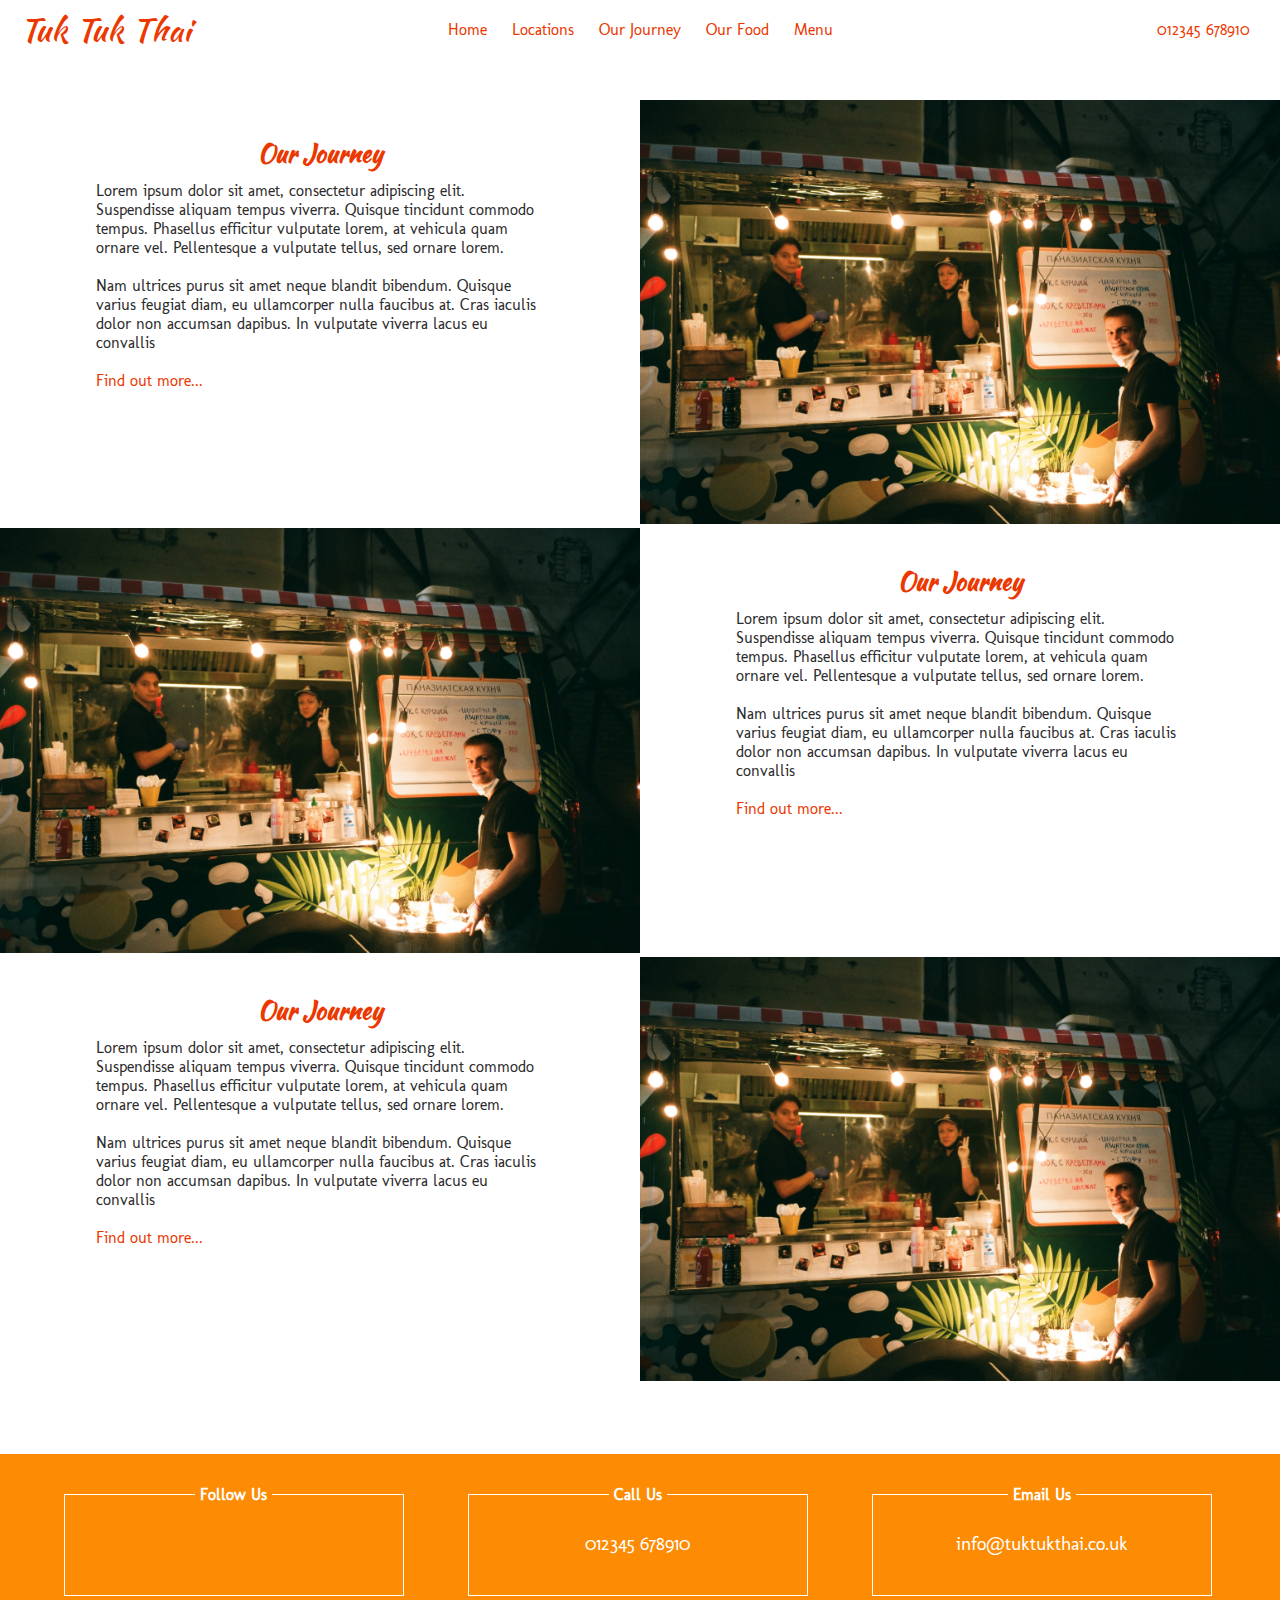
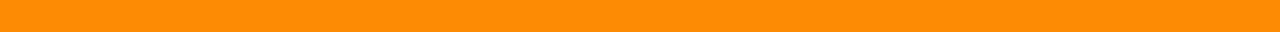
==== journey.html @ f4c4bf93 "Add Our Journey page" ====
<!DOCTYPE html>
<html lang="en">
<head>
    <meta charset="UTF-8">
    <meta name="viewport" content="width=device-width, initial-scale=1.0">
    <link href="assets/css/style.css" rel="stylesheet" type="text/css">
    <link href="assets/fontawesome/css/all.css" rel="stylesheet" type="text/css"> 
    <title>Document</title>
</head>
<body>
    <header>
        <nav id="top-bar">
            <div class="top-logo"><a href="index.html">Tuk Tuk Thai</a></div>
            <!--Use hidden checkbox to call fly out menu. Below 850px-->
            <div class="menu-toggle">
                <input type="checkbox" name="toggleMenu" id="toggle-menu" />
                <span></span>
                <span></span>
                <span></span>
                <ul id="nav-bar">
                    <li class="nav-link"><a href="index.html">Home</a></li>
                    <li class="nav-link"><a href="#">Locations</a></li>
                    <li class="nav-link"><a href="#">Our Journey</a></li>
                    <li class="nav-link"><a href="#">Our Food</a></li>
                    <li class="nav-link"><a href="#">Menu</a></li>
                </ul>
            </div>
            <div class="top-phone"><a href="tel:012345 678910"><i class="fa-solid fa-phone fa-sm" style="color: #fd4004;"></i> 012345 678910</a></div>
        </nav>
    </header>
    <section id="journey-section">
        <div class="spacer"></div>
        <div class="content-container">
            <article id="journey-home-text">
                <h2>Our Journey</h2>
                <p>Lorem ipsum dolor sit amet, consectetur adipiscing elit. Suspendisse aliquam tempus viverra. Quisque tincidunt commodo tempus. Phasellus efficitur vulputate lorem, at vehicula quam ornare vel. Pellentesque a vulputate tellus, sed ornare lorem.</p>
                <br/>
                <p>Nam ultrices purus sit amet neque blandit bibendum. Quisque varius feugiat diam, eu ullamcorper nulla faucibus at. Cras iaculis dolor non accumsan dapibus. In vulputate viverra lacus eu convallis
                </p>
                <br/>
                <p><a href="#">Find out more...</a></p>
                <br/>
            </article>
        </div>
        <div class="content-container"><img src="assets/img/food-truck-staff.jpg" id="journey-home-img"></div>
        <br class="clear" />
        <div class="content-container"><img src="assets/img/food-truck-staff.jpg" id="journey-home-img"></div>
        <div class="content-container">
            <article id="journey-home-text">
                <h2>Our Journey</h2>
                <p>Lorem ipsum dolor sit amet, consectetur adipiscing elit. Suspendisse aliquam tempus viverra. Quisque tincidunt commodo tempus. Phasellus efficitur vulputate lorem, at vehicula quam ornare vel. Pellentesque a vulputate tellus, sed ornare lorem.</p>
                <br/>
                <p>Nam ultrices purus sit amet neque blandit bibendum. Quisque varius feugiat diam, eu ullamcorper nulla faucibus at. Cras iaculis dolor non accumsan dapibus. In vulputate viverra lacus eu convallis
                </p>
                <br/>
                <p><a href="#">Find out more...</a></p>
                <br/>
            </article>
        </div>
        <br class="clear" />
        <div class="content-container">
            <article id="journey-home-text">
                <h2>Our Journey</h2>
                <p>Lorem ipsum dolor sit amet, consectetur adipiscing elit. Suspendisse aliquam tempus viverra. Quisque tincidunt commodo tempus. Phasellus efficitur vulputate lorem, at vehicula quam ornare vel. Pellentesque a vulputate tellus, sed ornare lorem.</p>
                <br/>
                <p>Nam ultrices purus sit amet neque blandit bibendum. Quisque varius feugiat diam, eu ullamcorper nulla faucibus at. Cras iaculis dolor non accumsan dapibus. In vulputate viverra lacus eu convallis
                </p>
                <br/>
                <p><a href="#">Find out more...</a></p>
                <br/>
            </article>
        </div>
        <div class="content-container"><img src="assets/img/food-truck-staff.jpg" id="journey-home-img"></div>
        <br class="clear" />
    </section>
    <br class="clear" />
    <footer class="footer">
        <article class="ft-socials"><h4 class="ft-label">Follow Us</h4>
            <ul>
                <li><a href="https://facebook.com" target="_blank"><i class="fa-brands fa-facebook" style="color: #ffffff;"></i></a></li>
                <li><a href="https://instagram.com" target="_blank"><i class="fa-brands fa-instagram" style="color: #ffffff;"></i></a></li>
                <li><a href="https://twitter.com" target="_blank"><i class="fa-brands fa-twitter" style="color: #ffffff;"></i></a> </li>
            </ul>
        </article>
        <article class="ft-phone"><h4 class="ft-label">Call Us</h4><p class="ft-text"><a href="callto:012345 678910">012345 678910</a></p></article>
        <article class="ft-email"><h4 class="ft-label">Email Us</h4><p class="ft-text"><a href="mailto:info@tuktukthai.co.uk">info@tuktukthai.co.uk</a></p></article>
        <br class="clear" />
    </footer>

</body>
</html>
---- assets/css/style.css ----
@import url('https://fonts.googleapis.com/css2?family=Kaushan+Script&family=Molengo&display=swap');

/*
The following fonts are imported above.
font-family: 'Kaushan Script', cursive;
font-family: 'Molengo', sans-serif; */

* {
    margin: 0;
    padding: 0;
    font-family: 'Molengo', Verdana, Geneva, Tahoma, sans-serif;
}

a {
    color: #EB3800;
    text-decoration: none;
}

h2 {
    color: #EB3800;
    font-family: 'Kaushan Script', cursive, Arial, Helvetica, sans-serif;
}

h3 {
    color: #EB3800;
    font-size: 2.0rem;
}

.clear {
    clear: both;
}

#top-bar {
    width: 100%;
    height: 60px;
    line-height: 60px;
    position: fixed;
    background: white;
    z-index: 10;
}

.top-logo {
    width: 50%;
    height: inherit;
    float: left;
    vertical-align: top;
}

.top-logo a {
    color: #EB3800;
    font-family: 'Kaushan Script', cursive, Arial, Helvetica, sans-serif;
    font-size: 2.0rem;
    text-decoration: none;
    margin: 0 auto auto 10px;
    display: block;
}

/*Begin hamburger toggle menu*/
.menu-toggle {
    display: block;
    float: right;
    z-index: 1;
    padding-top: 20px;
    padding-right: 10px;
    -webkit-user-select: none;
    user-select: none;
}

.menu-toggle input {
    display: block;
    width: 40px;
    height: 32px;
    float: right;
    position: relative;
    cursor: pointer;
    opacity: 0; /* Hide the checkbox */
    z-index: 2; /* Set postion above everything */  
    -webkit-touch-callout: none;
}

/* Create hamburger */
.menu-toggle span
{
    display: block;
    width: 34px;
    height: 4px;
    margin-bottom: 5px;
    position: relative;
    background: #EB3800;
    border-radius: 3px;
    z-index: 1;
    transform-origin: 4px 0px;
    transition: transform 0.5s cubic-bezier(0.77,0.2,0.05,1.0),
          background 0.5s cubic-bezier(0.77,0.2,0.05,1.0),
          opacity 0.55s ease;
}

.menu-toggle span:first-child
{
    transform-origin: 0% 0%;
}

.menu-toggle span:nth-last-child(2)
{
    transform-origin: 0% 100%;
}

/* Transform into a cross */
.menu-toggle input:checked ~ span
    {
    opacity: 1;
    transform: rotate(45deg) translate(-2px, -1px);
    background: #EB3800;
    }

.menu-toggle input:checked ~ span:nth-last-child(3)
    {
    opacity: 0;
    transform: rotate(0deg) scale(0.2, 0.2);
    }

.menu-toggle input:checked ~ span:nth-last-child(2)
    {
    transform: rotate(-45deg) translate(0, -1px);
    }

#nav-bar {
    width: 50%;
    height: inherit;
    float: right; /*change to float left on breakpoint to swap menu and phone */
    vertical-align: top;
    position: absolute;
    top: 0;
    right: 0;
    list-style: none;
    text-align: left;
    background-color: white;
    margin-top: 60px;
    transform-origin: 0% 0%;
    transform: translate(100%, 0);
    transition: transform 0.5s cubic-bezier(0.77,0.2,0.05,1.0);
}

.menu-toggle input:checked ~ ul#nav-bar {
    transform: none;
}

.nav-link {
    display: block;
    font-size: 1.0rem;
}

.nav-link a {
    color: #EB3800;
    text-decoration: none;
    padding-left: 10px;
}

.nav-link a:hover {
    background-color: #EB3800;
    color: white;
    display: block;
    height: inherit;
    width: inherit;
}

.top-phone {
    width: 35%;
    height: inherit;
    float: left;
    text-align: right;
}

.top-phone a {
    color: #EB3800;
    text-decoration: none;
}

/* End top bar and nav bar */
/* Begin styling hero section */
.clear {
    clear: both;
    height: 0;
    width: 0;
}

#hero-image {
    width: 100%;
    height: 700px;
    display: block;
    background: url("../img/food-truck-hero-image.jpg") no-repeat top;
    background-size: cover;
}

.hero-text {
    width: 350px;
    height: 280px;
    background-color: rgba(250,250,250,0.75);
    margin: 0 auto;
    position: relative;
    top: 210px;
    text-align: center;
    padding-top: 40px;
}

.hero-logo {
    color: #EB3800;
    font-family: 'Kaushan Script', cursive, Arial, Helvetica, sans-serif;
    font-size: 2.6rem;
    display: block;
    margin-bottom: 30px;
}

.hero-text p {
    color: #2c2c2c;
    font-size: 1.4rem;
    line-height: 2.0rem;
}

.view-menu-btn {
    width: 130px;
    height: 46px;
    margin-top: 26px;
    color: #EB3800;
    font-size: 1.1rem;
    font-weight: 500;
    background-color: rgba(250,250,250,0);
    border: 2px solid #EB3800;
}
/* End styling hero section */

/* Begin styling location boxes */
#locations {
    width: 100%;
    height: auto;
}

#locations > ul {
    width: 350px;
    height: auto;
    display: block;
    list-style: none;
    margin: 0 auto;
    position: relative;
    top: -50px;
}

.location-block {
    width: 175px;
    height: 175px;
    float: left;
    color: white;
}

.location-text {
    list-style: none;
    display: block;
    text-align: center;
    padding-top: 20px;
    transition: 200ms;
}

.location-text li {
    font-size: 1.2rem;
    margin: 5px auto;
    line-height: 1.3rem;
}

.location-text li:first-child {
    margin-bottom: 10px;
}

.location-text:hover {
    transform:scale(105%);
    transition: 200ms;
}

#location-one {
    background-color: #FD8B04;
}

#location-two {
    background-color: #F67600;
}

#location-three {
    background-color: #FD5E04;
}

#location-four {
    background-color: #FD4004;
}
/* End styling location boxes*/

/*Begin styling homepage content */

.spacer {
    width: 100%;
    height: 60px;
}

#journey-section {
    margin-bottom: 30px;
}
.content-container {
    width: 100%;
    height: auto;
}

#journey-home-img {
    width: 90%;
    height: auto;
    margin: 0 5% 0;
}

#journey-home-text {
    width: 90%;
    height: auto;
    margin: 0 5% 0;
    color: #2c2c2c;
}

#journey-home-text h2 {
    text-align: center;
    margin: 10px auto 10px;
}

#journey-home-text a:hover {
    text-decoration: underline;
}

#food-home-text {
    width: 40%;
    margin: 0 5% 0;
    float: left;
}

#food-home-text h2 {
    margin-bottom: 10px;
}

.food-home-img {
    width: 40%;
    height: auto;
    margin: 0 5% 26px;
    float: left;
    vertical-align: top;
}

.food-home-img img {
    width: 100%;
}

#food-home-img-first {
    width: 100%;

}

#mailer-section {
    text-align: center;
}

#mailer-section h3 {
    width: 90%;
    margin: 30px auto;
}

#mail-form {
    width: 90%;
    height: fit-content;
    background-color: #EB3800;
    margin: 26px auto;
    position: relative;
    z-index: 5;
    color: #ffffff;
    font-size: 1.1rem;
    padding: 30px;
    box-sizing: border-box;
}

#mail-form h4 {
    margin: 0 5%;
}

.form-inputs {
    display: block;
    width: 90%;
    margin: 0 auto;
}

.form-row {
    width: 100%;
    height: 20px;
    display: block;
    margin: 30px 20px 0 0;
}

.form-row label {
    float: left;
    padding: 0 10px 0 10px;
    width: 110px;
    text-align: right;
}

#name, #email {
    float: left;
    border: #ffffff 1px solid;
    line-height: 1.5rem;
    width: calc(100% - 140px);
    font-size: 1.0rem;
    padding-left: 3px;
}

#name::placeholder, #email::placeholder {
    color: #aaaaaa;
}

#submit {
    width: 130px;
    height: 46px;
    margin-top: 40px;
    margin-bottom: 10px;
    color: #ffffff;
    font-size: 1.1rem;
    font-weight: 500;
    background-color: rgba(250,250,250,0);
    border: 2px solid #ffffff;
}

/*End styling home page content*/

/* Begin styling footer */

#home-footer {
    margin-top: -100px;
    padding: 126px 0 26px 0;
}

.footer {
    width: 100%;
    height: fit-content;
    background-color: #FD8B04;
    margin-top: 20px;
    padding: 40px 0 0 0;
}

.footer > article {
    width: 80%;
    height: 100px;
    margin: 0 10% 26px;
    border: solid 1px white;
    text-align: center;
}

.ft-label {
    color: white;
    display: block;
    width: fit-content;
    padding: 5px;
    background-color: #FD8B04;
    position: relative;
    top: -15px;
    margin: 0 auto 0;
}

.ft-socials ul {
    list-style: none;
}

.ft-socials ul li {
    display: inline-block;
    font-size: 1.8rem;
    line-height: 3.0rem;
    padding: 0 10px
}

.ft-text a {
    color: white;
    font-size: 1.2rem;
    line-height: 2.5rem;
}

@media screen and (min-width: 768px) {
    #locations > ul {
        width: 720px;
        margin: 0 auto;
    }

    .location-block {
        float: left;
        width: 180px;
        height: 180px;
    }

    .location-text {
        padding-top: 20px;
    }

    .location-text li i {
        font-size: 3.0rem;
    }

    .location-text li {
        font-size: 1.5rem;
        margin: 5px auto;
        line-height: 1.5rem;
    }

    .footer {
        padding-bottom: 36px;
    }

    .footer > article {
        display: block;
        float: left;
        width: 26.4%;
        margin: 0 5%;
    }

    .footer > article:first-child {
        margin-right: 0;
    }

    .footer > article:last-of-type {
        margin-left: 0;
    }

    .form-row {
        width: 50%;
        margin: 40px 0 10px 0;
        float: left;
    }

    .form-row label {
        width: fit-content;
    }

}

@media screen and (min-width: 850px) {

    .top-logo {
        width: 25%;
        padding-left: 10px;
    }

   #toggle-menu, .menu-toggle span{
        display: none;
    }

    #nav-bar {
        transform: none;
        transition: none;
        display: block;
        float: left;
        position: absolute;
        top: 0;
        left: 25%;
        margin-top: 0;
        text-align: center;
    }


    .nav-link {
        display: inline-block;
        height: 40px;
        margin: 0 10px 0 10px;
        padding: 0;
    }

    .nav-link a {
        padding: 0;
    }

    .nav-link a:hover {
        color: #EB3800;
        background: white;
        border-bottom: #EB3800 1px solid;
        padding: 0;
    }

    .top-phone {
        width: 25%;
        float: right;
    }

    .top-phone a {
        margin-right: 20px;
    }
    
    .hero-text {
        float: right;
        margin: 0;
    }

    #locations > ul {
        width: 800px;
        margin: 0 auto;
    }

    .location-block {
        float: left;
        width: 200px;
        height: 200px;
    }

    .location-text {
        padding-top: 26px;
    }

    .location-text li i {
        font-size: 3.0rem;
    }

    .location-text li {
        font-size: 1.5rem;
        margin: 5px auto;
        line-height: 1.6rem;
    }

    .content-container {
        width: 50%;
        float: left;
    }
    
    #journey-home-img {
        width: 100%;
        margin: 0;
    }

    #journey-home-text {
        width: auto;
    }
    
    .content-container > .food-home-img {
        margin: 0 0 0 10%;
    }

    .spacer {
        height: 100px;
    }

    #mail-form {
        width: 750px;
    }
}

@media screen and (min-width:1024px) {
    #journey-home-text {
        padding: 26px 10%;
    }

    #food-home-text {
        width: 30%;
        margin: 26px 10% 0;
    }

    .hero-text {
        width: 35%;
        max-width: 580px;
    }

    #mail-form {
        width: 950px;
    }
}
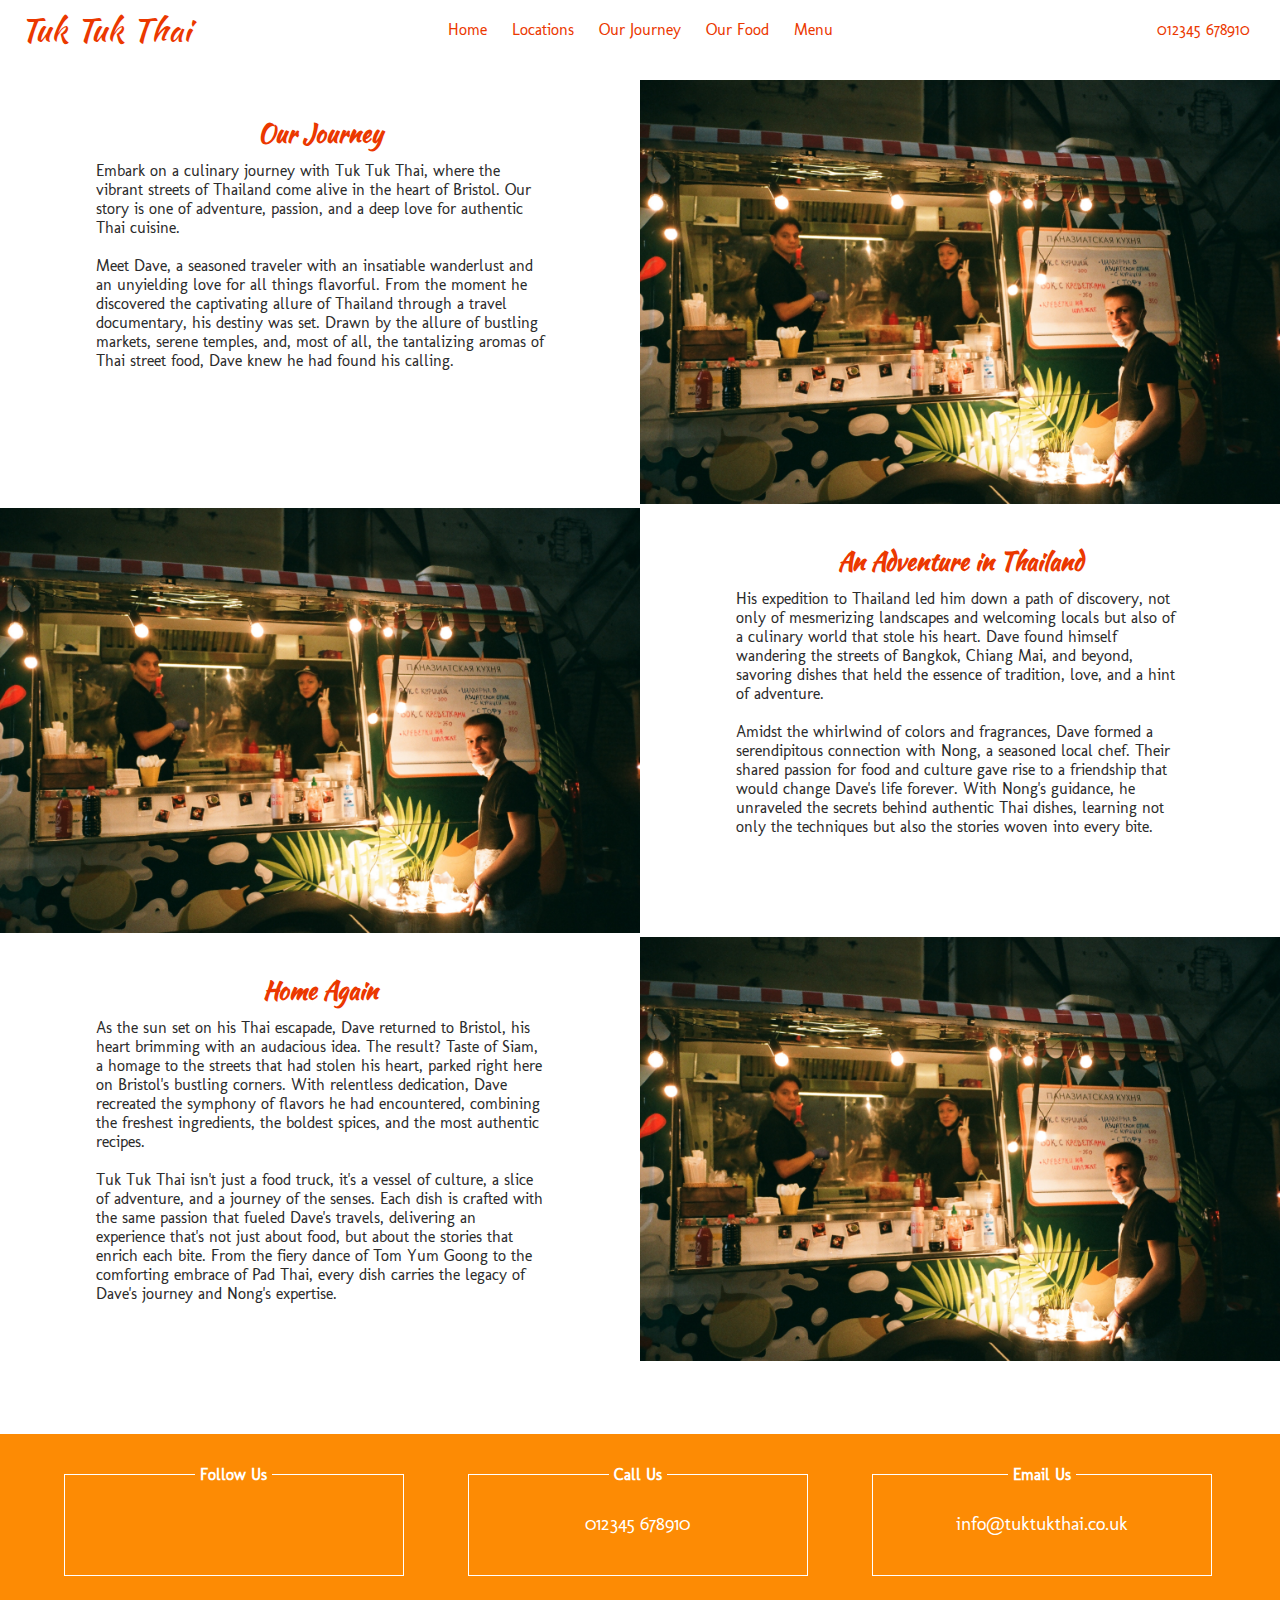
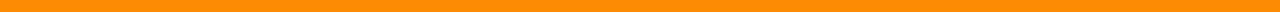
==== commit 8b5402a2: "Add content to homepage and journey page" ====
--- a/journey.html
+++ b/journey.html
@@ -33,12 +33,9 @@
         <div class="content-container">
             <article id="journey-home-text">
                 <h2>Our Journey</h2>
-                <p>Lorem ipsum dolor sit amet, consectetur adipiscing elit. Suspendisse aliquam tempus viverra. Quisque tincidunt commodo tempus. Phasellus efficitur vulputate lorem, at vehicula quam ornare vel. Pellentesque a vulputate tellus, sed ornare lorem.</p>
+                <p>Embark on a culinary journey with Tuk Tuk Thai, where the vibrant streets of Thailand come alive in the heart of Bristol. Our story is one of adventure, passion, and a deep love for authentic Thai cuisine.</p>
                 <br/>
-                <p>Nam ultrices purus sit amet neque blandit bibendum. Quisque varius feugiat diam, eu ullamcorper nulla faucibus at. Cras iaculis dolor non accumsan dapibus. In vulputate viverra lacus eu convallis
-                </p>
-                <br/>
-                <p><a href="#">Find out more...</a></p>
+                <p>Meet Dave, a seasoned traveler with an insatiable wanderlust and an unyielding love for all things flavorful. From the moment he discovered the captivating allure of Thailand through a travel documentary, his destiny was set. Drawn by the allure of bustling markets, serene temples, and, most of all, the tantalizing aromas of Thai street food, Dave knew he had found his calling.</p>
                 <br/>
             </article>
         </div>
@@ -47,26 +44,19 @@
         <div class="content-container"><img src="assets/img/food-truck-staff.jpg" id="journey-home-img"></div>
         <div class="content-container">
             <article id="journey-home-text">
-                <h2>Our Journey</h2>
-                <p>Lorem ipsum dolor sit amet, consectetur adipiscing elit. Suspendisse aliquam tempus viverra. Quisque tincidunt commodo tempus. Phasellus efficitur vulputate lorem, at vehicula quam ornare vel. Pellentesque a vulputate tellus, sed ornare lorem.</p>
+                <h2>An Adventure in Thailand</h2>
+                <p>His expedition to Thailand led him down a path of discovery, not only of mesmerizing landscapes and welcoming locals but also of a culinary world that stole his heart. Dave found himself wandering the streets of Bangkok, Chiang Mai, and beyond, savoring dishes that held the essence of tradition, love, and a hint of adventure.</p>
                 <br/>
-                <p>Nam ultrices purus sit amet neque blandit bibendum. Quisque varius feugiat diam, eu ullamcorper nulla faucibus at. Cras iaculis dolor non accumsan dapibus. In vulputate viverra lacus eu convallis
-                </p>
-                <br/>
-                <p><a href="#">Find out more...</a></p>
-                <br/>
+                <p>Amidst the whirlwind of colors and fragrances, Dave formed a serendipitous connection with Nong, a seasoned local chef. Their shared passion for food and culture gave rise to a friendship that would change Dave's life forever. With Nong's guidance, he unraveled the secrets behind authentic Thai dishes, learning not only the techniques but also the stories woven into every bite.</p>
             </article>
         </div>
         <br class="clear" />
         <div class="content-container">
             <article id="journey-home-text">
-                <h2>Our Journey</h2>
-                <p>Lorem ipsum dolor sit amet, consectetur adipiscing elit. Suspendisse aliquam tempus viverra. Quisque tincidunt commodo tempus. Phasellus efficitur vulputate lorem, at vehicula quam ornare vel. Pellentesque a vulputate tellus, sed ornare lorem.</p>
+                <h2>Home Again</h2>
+                <p>As the sun set on his Thai escapade, Dave returned to Bristol, his heart brimming with an audacious idea. The result? Taste of Siam, a homage to the streets that had stolen his heart, parked right here on Bristol's bustling corners. With relentless dedication, Dave recreated the symphony of flavors he had encountered, combining the freshest ingredients, the boldest spices, and the most authentic recipes.</p>
                 <br/>
-                <p>Nam ultrices purus sit amet neque blandit bibendum. Quisque varius feugiat diam, eu ullamcorper nulla faucibus at. Cras iaculis dolor non accumsan dapibus. In vulputate viverra lacus eu convallis
-                </p>
-                <br/>
-                <p><a href="#">Find out more...</a></p>
+                <p>Tuk Tuk Thai isn't just a food truck, it's a vessel of culture, a slice of adventure, and a journey of the senses. Each dish is crafted with the same passion that fueled Dave's travels, delivering an experience that's not just about food, but about the stories that enrich each bite. From the fiery dance of Tom Yum Goong to the comforting embrace of Pad Thai, every dish carries the legacy of Dave's journey and Nong's expertise.</p>
                 <br/>
             </article>
         </div>
--- a/assets/css/style.css
+++ b/assets/css/style.css
@@ -637,7 +637,7 @@
     }
 
     .spacer {
-        height: 100px;
+        height: 80px;
     }
 
     #mail-form {
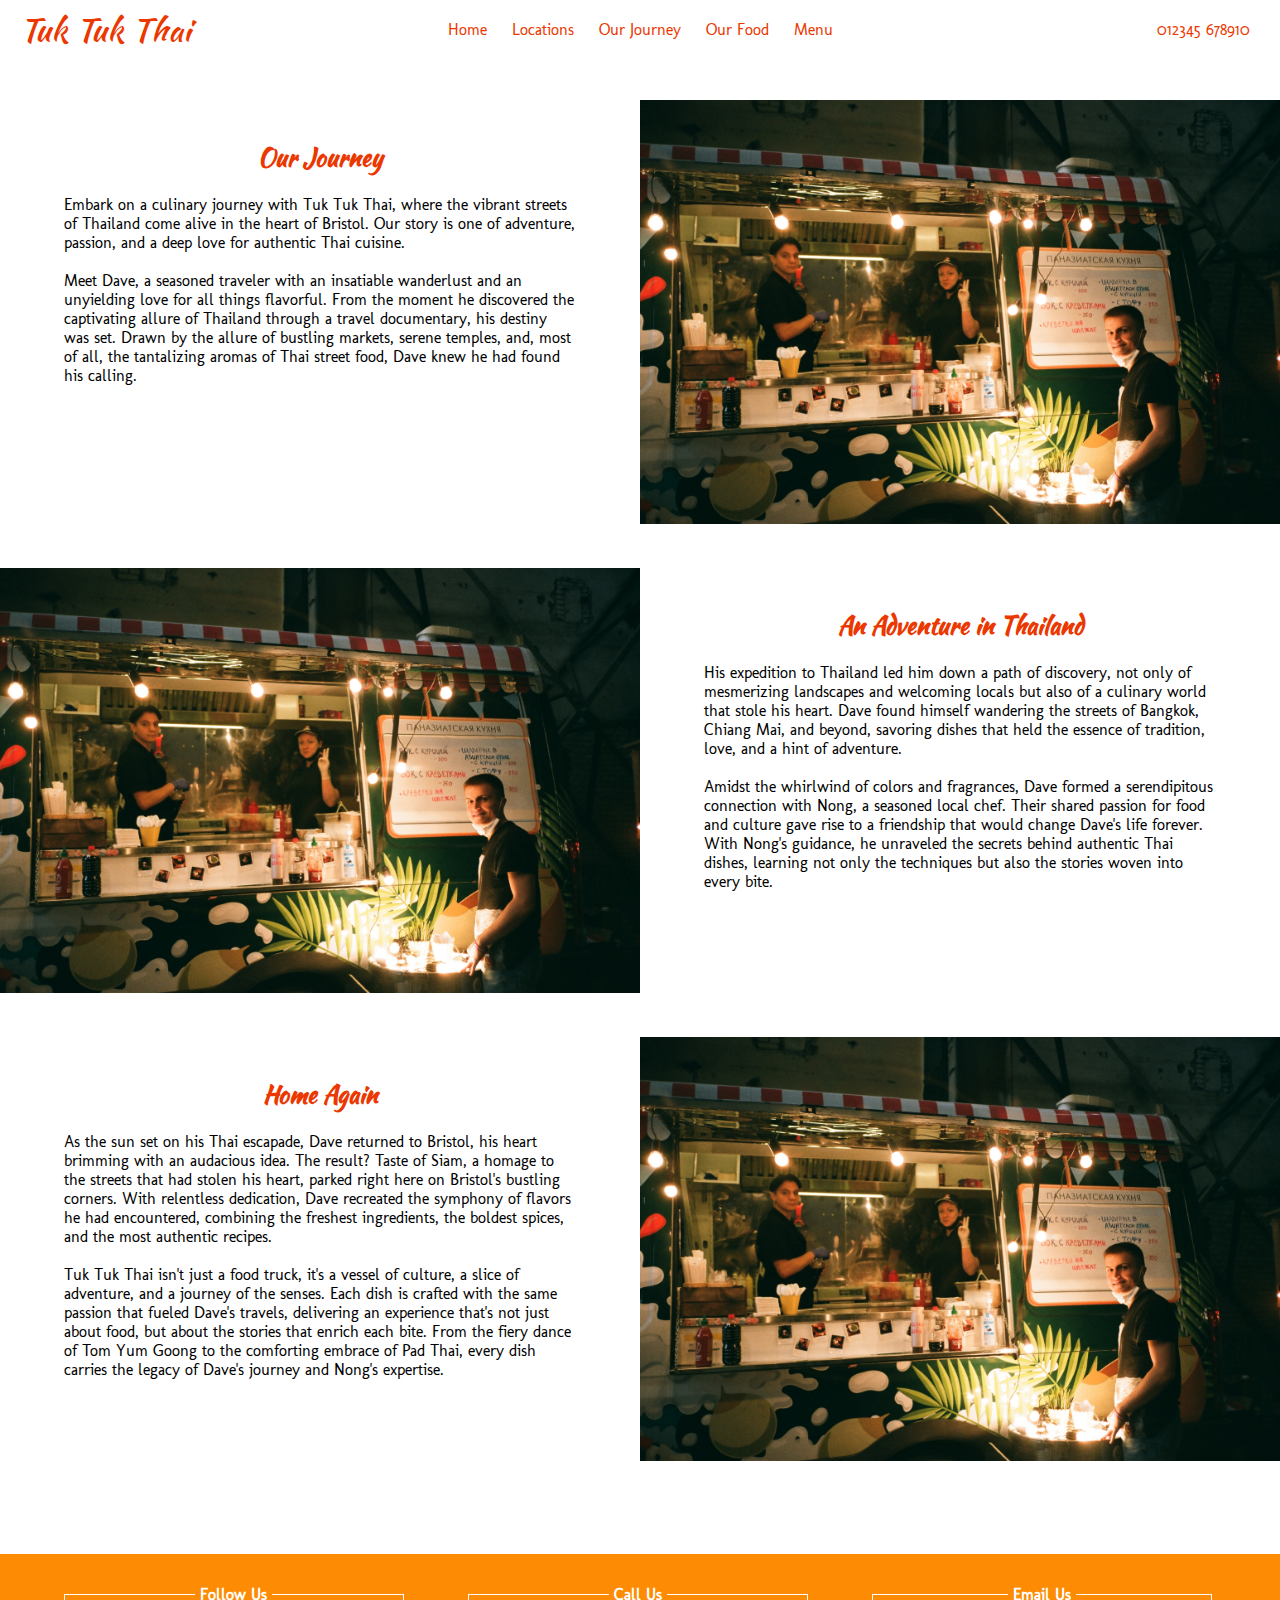
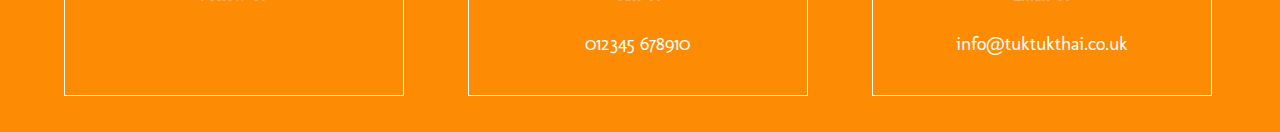
==== commit 33a39873: "Improve responsiveness on journey page" ====
--- a/journey.html
+++ b/journey.html
@@ -31,7 +31,7 @@
     <section id="journey-section">
         <div class="spacer"></div>
         <div class="content-container">
-            <article id="journey-home-text">
+            <article class="content-text">
                 <h2>Our Journey</h2>
                 <p>Embark on a culinary journey with Tuk Tuk Thai, where the vibrant streets of Thailand come alive in the heart of Bristol. Our story is one of adventure, passion, and a deep love for authentic Thai cuisine.</p>
                 <br/>
@@ -39,11 +39,11 @@
                 <br/>
             </article>
         </div>
-        <div class="content-container"><img src="assets/img/food-truck-staff.jpg" id="journey-home-img"></div>
+        <div class="content-container"><img src="assets/img/food-truck-staff.jpg" class="journey-image"></div>
         <br class="clear" />
-        <div class="content-container"><img src="assets/img/food-truck-staff.jpg" id="journey-home-img"></div>
+        <div class="content-container"><img src="assets/img/food-truck-staff.jpg" class="journey-image"></div>
         <div class="content-container">
-            <article id="journey-home-text">
+            <article class="content-text">
                 <h2>An Adventure in Thailand</h2>
                 <p>His expedition to Thailand led him down a path of discovery, not only of mesmerizing landscapes and welcoming locals but also of a culinary world that stole his heart. Dave found himself wandering the streets of Bangkok, Chiang Mai, and beyond, savoring dishes that held the essence of tradition, love, and a hint of adventure.</p>
                 <br/>
@@ -52,7 +52,7 @@
         </div>
         <br class="clear" />
         <div class="content-container">
-            <article id="journey-home-text">
+            <article class="content-text">
                 <h2>Home Again</h2>
                 <p>As the sun set on his Thai escapade, Dave returned to Bristol, his heart brimming with an audacious idea. The result? Taste of Siam, a homage to the streets that had stolen his heart, parked right here on Bristol's bustling corners. With relentless dedication, Dave recreated the symphony of flavors he had encountered, combining the freshest ingredients, the boldest spices, and the most authentic recipes.</p>
                 <br/>
@@ -60,7 +60,7 @@
                 <br/>
             </article>
         </div>
-        <div class="content-container"><img src="assets/img/food-truck-staff.jpg" id="journey-home-img"></div>
+        <div class="content-container"><img src="assets/img/food-truck-staff.jpg" class="journey-image"></div>
         <br class="clear" />
     </section>
     <br class="clear" />
--- a/assets/css/style.css
+++ b/assets/css/style.css
@@ -307,7 +307,7 @@
     height: auto;
 }
 
-#journey-home-img {
+#journey-home-img, .journey-image {
     width: 90%;
     height: auto;
     margin: 0 5% 0;
@@ -429,6 +429,20 @@
 
 /*End styling home page content*/
 
+/*Begin styling */
+ .content-text {
+    width: 90%;
+    height: fit-content;
+    margin: 20px 5%;
+ }
+
+ .content-text h2 {
+    text-align: center;
+    margin-bottom: 20px;
+ }
+
+/*End styling */
+
 /* Begin styling footer */
 
 #home-footer {
@@ -643,6 +657,11 @@
     #mail-form {
         width: 750px;
     }
+
+    .journey-image {
+        width: 100%;
+        margin: 20px 0;
+    }
 }
 
 @media screen and (min-width:1024px) {
@@ -663,4 +682,14 @@
     #mail-form {
         width: 950px;
     }
+
+    .content-text {
+        width: 80%;
+        height: fit-content;
+        margin: 60px 10%;
+     }
+
+     .journey-image {
+        width: 100%;
+    }
 }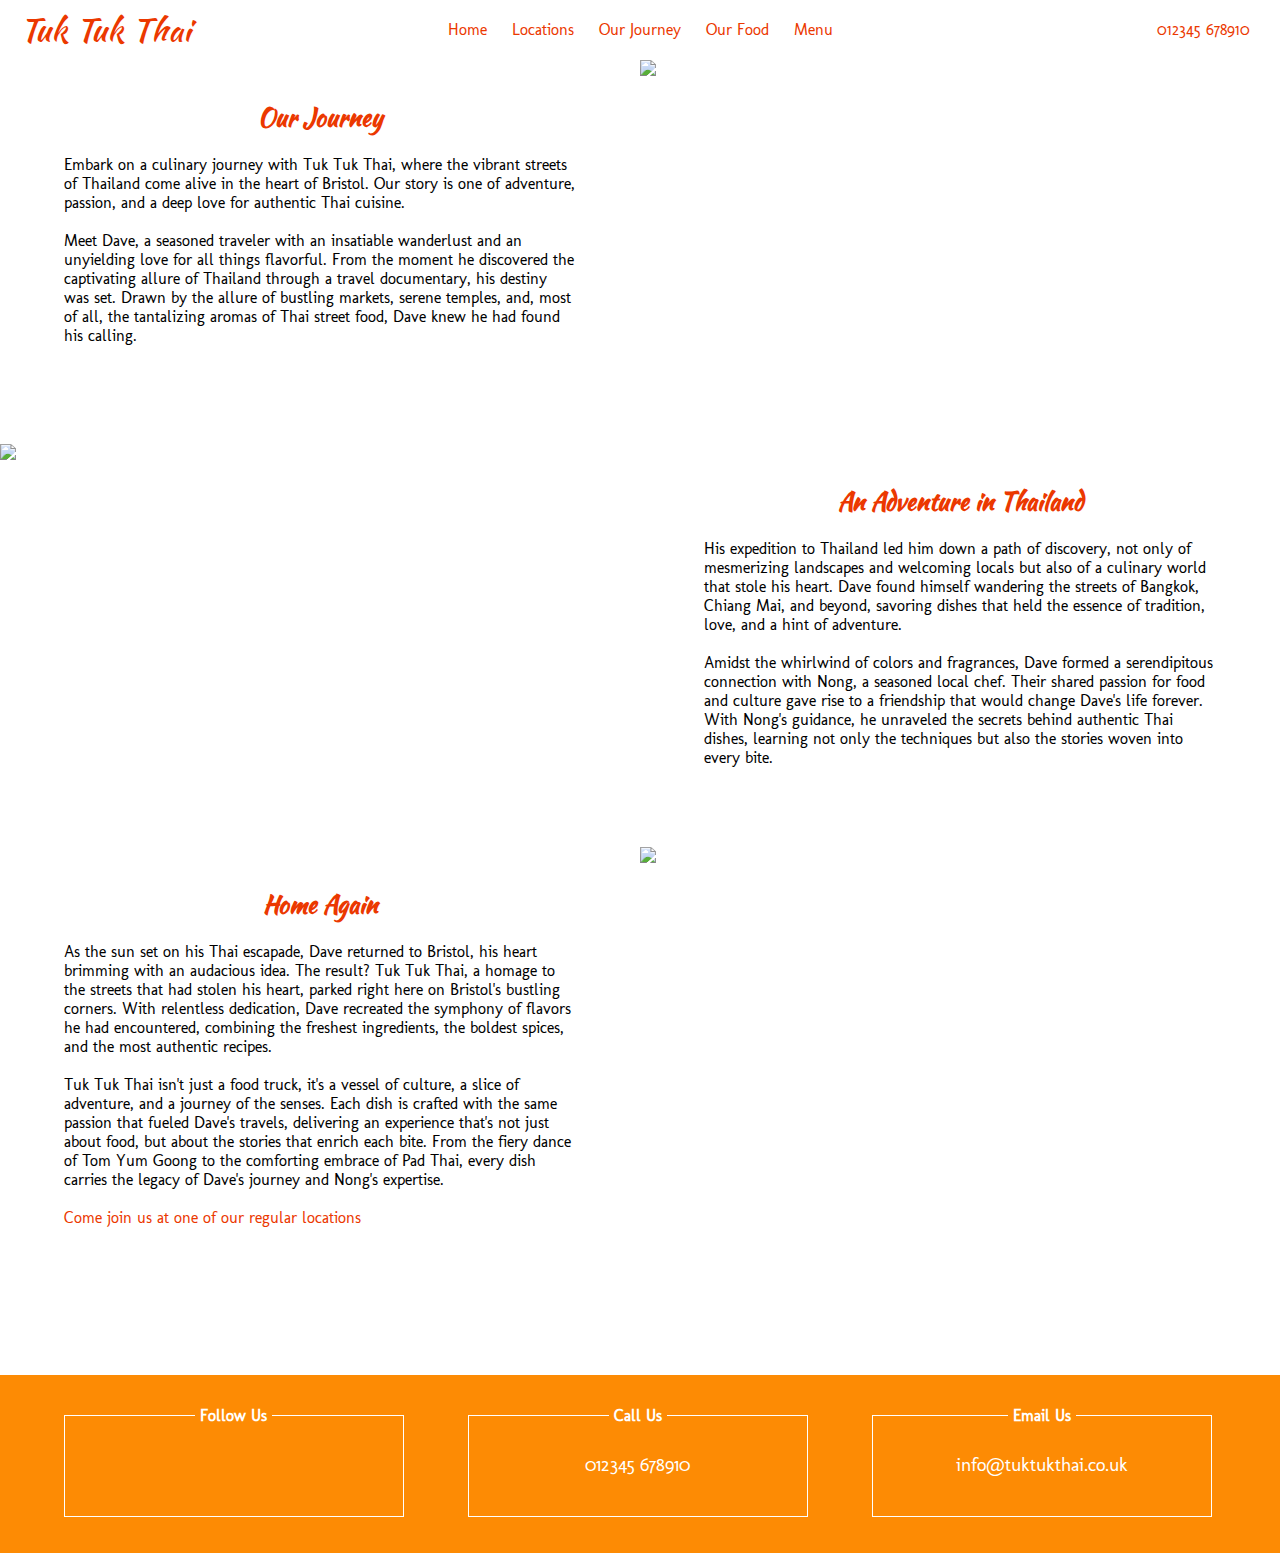
==== commit 2ec63b0a: "Modify for better responsiveness" ====
--- a/journey.html
+++ b/journey.html
@@ -21,7 +21,7 @@
                     <li class="nav-link"><a href="index.html">Home</a></li>
                     <li class="nav-link"><a href="#">Locations</a></li>
                     <li class="nav-link"><a href="#">Our Journey</a></li>
-                    <li class="nav-link"><a href="#">Our Food</a></li>
+                    <li class="nav-link"><a href="gallery.html">Our Food</a></li>
                     <li class="nav-link"><a href="#">Menu</a></li>
                 </ul>
             </div>
@@ -39,9 +39,9 @@
                 <br/>
             </article>
         </div>
-        <div class="content-container"><img src="assets/img/food-truck-staff.jpg" class="journey-image"></div>
+        <div class="content-container"><img src="assets/img/thai-market-stall.jpg" class="journey-image"></div>
         <br class="clear" />
-        <div class="content-container"><img src="assets/img/food-truck-staff.jpg" class="journey-image"></div>
+        <div class="content-container"><img src="assets/img/thai-floating-market.jpg" class="journey-image"></div>
         <div class="content-container">
             <article class="content-text">
                 <h2>An Adventure in Thailand</h2>
@@ -54,13 +54,15 @@
         <div class="content-container">
             <article class="content-text">
                 <h2>Home Again</h2>
-                <p>As the sun set on his Thai escapade, Dave returned to Bristol, his heart brimming with an audacious idea. The result? Taste of Siam, a homage to the streets that had stolen his heart, parked right here on Bristol's bustling corners. With relentless dedication, Dave recreated the symphony of flavors he had encountered, combining the freshest ingredients, the boldest spices, and the most authentic recipes.</p>
+                <p>As the sun set on his Thai escapade, Dave returned to Bristol, his heart brimming with an audacious idea. The result? Tuk Tuk Thai, a homage to the streets that had stolen his heart, parked right here on Bristol's bustling corners. With relentless dedication, Dave recreated the symphony of flavors he had encountered, combining the freshest ingredients, the boldest spices, and the most authentic recipes.</p>
                 <br/>
                 <p>Tuk Tuk Thai isn't just a food truck, it's a vessel of culture, a slice of adventure, and a journey of the senses. Each dish is crafted with the same passion that fueled Dave's travels, delivering an experience that's not just about food, but about the stories that enrich each bite. From the fiery dance of Tom Yum Goong to the comforting embrace of Pad Thai, every dish carries the legacy of Dave's journey and Nong's expertise.</p>
                 <br/>
+                <p><a href="locations.html">Come join us at one of our regular locations</a></p>
+                <br/>
             </article>
         </div>
-        <div class="content-container"><img src="assets/img/food-truck-staff.jpg" class="journey-image"></div>
+        <div class="content-container"><img src="assets/img/food-truck-night.jpg" class="journey-image"></div>
         <br class="clear" />
     </section>
     <br class="clear" />
--- a/assets/css/style.css
+++ b/assets/css/style.css
@@ -443,6 +443,45 @@
 
 /*End styling */
 
+/* Gallery Page */
+
+#gallery {
+    display: block;
+    width: 90%;
+    margin: 0 5% 0 5%;
+}
+
+#gallery-text {
+    padding: 70px 30px 0 70px;
+    text-align: center;
+}
+
+#gallery-text h2 {
+    padding-bottom: 16px;
+}
+
+#gallery-images {
+    display: flex;
+    flex-wrap: wrap;
+    padding: 26px 4px;
+    box-sizing: border-box;
+}
+
+.gallery-stack {
+    flex: 100%;
+    max-width: 100%;
+    padding: 0 4px;
+    box-sizing: border-box;
+}
+
+.gallery-stack img {
+    margin-top: 8px;
+    vertical-align: middle;
+    width: 100%;
+}
+
+/* End Gallery */
+
 /* Begin styling footer */
 
 #home-footer {
@@ -547,6 +586,12 @@
 
     .form-row label {
         width: fit-content;
+    }
+
+    .gallery-stack {
+        flex: 50%;
+        max-width: 50%;
+        padding: 0 4px;
     }
 
 }
@@ -651,7 +696,7 @@
     }
 
     .spacer {
-        height: 80px;
+        height: 40px;
     }
 
     #mail-form {
@@ -692,4 +737,18 @@
      .journey-image {
         width: 100%;
     }
+
+    .gallery-stack {
+        flex: 25%;
+        max-width: 25%;
+        padding: 0 4px;
+    }
+}
+
+@media screen and (min-width:1360px) {
+    .content-text {
+        width: 60%;
+        height: fit-content;
+        margin: 10% 20% auto 20%;
+     }
 }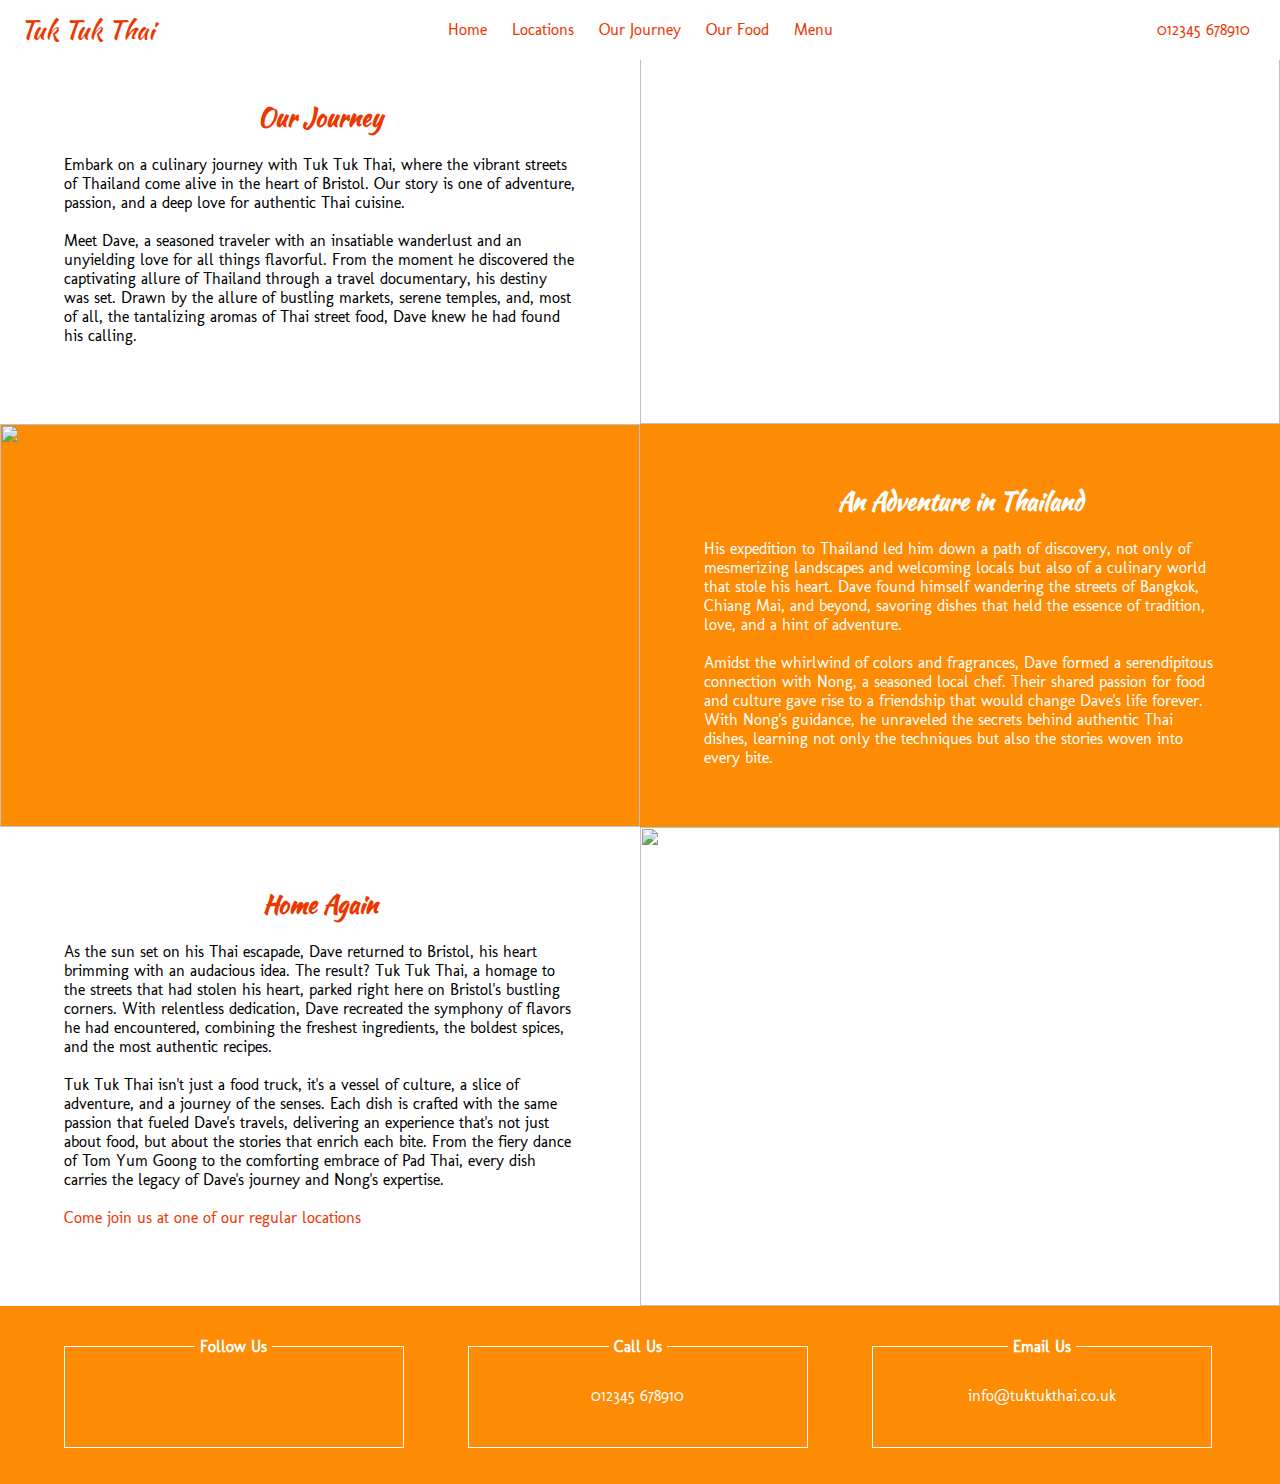
==== commit c52241b3: "Update to include use of flex" ====
--- a/journey.html
+++ b/journey.html
@@ -19,8 +19,8 @@
                 <span></span>
                 <ul id="nav-bar">
                     <li class="nav-link"><a href="index.html">Home</a></li>
-                    <li class="nav-link"><a href="#">Locations</a></li>
-                    <li class="nav-link"><a href="#">Our Journey</a></li>
+                    <li class="nav-link"><a href="locations.html">Locations</a></li>
+                    <li class="nav-link"><a href="journey.html">Our Journey</a></li>
                     <li class="nav-link"><a href="gallery.html">Our Food</a></li>
                     <li class="nav-link"><a href="#">Menu</a></li>
                 </ul>
@@ -28,9 +28,9 @@
             <div class="top-phone"><a href="tel:012345 678910"><i class="fa-solid fa-phone fa-sm" style="color: #fd4004;"></i> 012345 678910</a></div>
         </nav>
     </header>
-    <section id="journey-section">
-        <div class="spacer"></div>
-        <div class="content-container">
+    <div class="spacer"></div>
+    <section class="flex-container">
+        <div class="flex-content">
             <article class="content-text">
                 <h2>Our Journey</h2>
                 <p>Embark on a culinary journey with Tuk Tuk Thai, where the vibrant streets of Thailand come alive in the heart of Bristol. Our story is one of adventure, passion, and a deep love for authentic Thai cuisine.</p>
@@ -39,10 +39,12 @@
                 <br/>
             </article>
         </div>
-        <div class="content-container"><img src="assets/img/thai-market-stall.jpg" class="journey-image"></div>
-        <br class="clear" />
-        <div class="content-container"><img src="assets/img/thai-floating-market.jpg" class="journey-image"></div>
-        <div class="content-container">
+        <div class="flex-content"><img src="assets/img/thai-market-stall.jpg" class="journey-image"></div>
+        <div class="clear"></div>
+    </section>
+    <section class=" flex-container orange">
+        <div class="flex-content"><img src="assets/img/thai-floating-market.jpg" class="journey-image"></div>
+        <div class="flex-content">
             <article class="content-text">
                 <h2>An Adventure in Thailand</h2>
                 <p>His expedition to Thailand led him down a path of discovery, not only of mesmerizing landscapes and welcoming locals but also of a culinary world that stole his heart. Dave found himself wandering the streets of Bangkok, Chiang Mai, and beyond, savoring dishes that held the essence of tradition, love, and a hint of adventure.</p>
@@ -50,8 +52,10 @@
                 <p>Amidst the whirlwind of colors and fragrances, Dave formed a serendipitous connection with Nong, a seasoned local chef. Their shared passion for food and culture gave rise to a friendship that would change Dave's life forever. With Nong's guidance, he unraveled the secrets behind authentic Thai dishes, learning not only the techniques but also the stories woven into every bite.</p>
             </article>
         </div>
-        <br class="clear" />
-        <div class="content-container">
+        <div class="clear"></div>
+    </section>
+    <section class="flex-container">
+        <div class="flex-content">
             <article class="content-text">
                 <h2>Home Again</h2>
                 <p>As the sun set on his Thai escapade, Dave returned to Bristol, his heart brimming with an audacious idea. The result? Tuk Tuk Thai, a homage to the streets that had stolen his heart, parked right here on Bristol's bustling corners. With relentless dedication, Dave recreated the symphony of flavors he had encountered, combining the freshest ingredients, the boldest spices, and the most authentic recipes.</p>
@@ -62,10 +66,9 @@
                 <br/>
             </article>
         </div>
-        <div class="content-container"><img src="assets/img/food-truck-night.jpg" class="journey-image"></div>
-        <br class="clear" />
+        <div class="flex-content"><img src="assets/img/food-truck-night.jpg" class="journey-image"></div>
+        <div class="clear"></div>
     </section>
-    <br class="clear" />
     <footer class="footer">
         <article class="ft-socials"><h4 class="ft-label">Follow Us</h4>
             <ul>
--- a/assets/css/style.css
+++ b/assets/css/style.css
@@ -48,11 +48,11 @@
 
 .top-logo a {
     color: #EB3800;
-    font-family: 'Kaushan Script', cursive, Arial, Helvetica, sans-serif;
-    font-size: 2.0rem;
     text-decoration: none;
     margin: 0 auto auto 10px;
     display: block;
+    font-family: 'Kaushan Script', cursive, Arial, Helvetica, sans-serif;
+    font-size: 1.6rem;
 }
 
 /*Begin hamburger toggle menu*/
@@ -304,13 +304,13 @@
 }
 .content-container {
     width: 100%;
-    height: auto;
-}
-
-#journey-home-img, .journey-image {
+    height: 100%;
+}
+
+#journey-home-img, .journey-image, .location-image {
     width: 90%;
     height: auto;
-    margin: 0 5% 0;
+    margin: 20px 5% 0;
 }
 
 #journey-home-text {
@@ -374,7 +374,7 @@
     z-index: 5;
     color: #ffffff;
     font-size: 1.1rem;
-    padding: 30px;
+    padding: 30px 10%;
     box-sizing: border-box;
 }
 
@@ -382,11 +382,6 @@
     margin: 0 5%;
 }
 
-.form-inputs {
-    display: block;
-    width: 90%;
-    margin: 0 auto;
-}
 
 .form-row {
     width: 100%;
@@ -397,8 +392,8 @@
 
 .form-row label {
     float: left;
-    padding: 0 10px 0 10px;
-    width: 110px;
+    padding: 0 10px 0 0;
+    width: 150px;
     text-align: right;
 }
 
@@ -406,7 +401,7 @@
     float: left;
     border: #ffffff 1px solid;
     line-height: 1.5rem;
-    width: calc(100% - 140px);
+    width: calc(100% - 170px);
     font-size: 1.0rem;
     padding-left: 3px;
 }
@@ -441,6 +436,25 @@
     margin-bottom: 20px;
  }
 
+ #opening-times {
+    color: #FD8B04;
+ }
+
+ #opening-times tr td {
+    padding: 5px 10px;
+ }
+
+ .flex-container {
+    display: flex;
+    width: 100%;
+    height: 100%;
+    flex-direction: column;
+ }
+
+ .flex-content {
+    width: 100% ;
+ }
+
 /*End styling */
 
 /* Gallery Page */
@@ -478,6 +492,13 @@
     margin-top: 8px;
     vertical-align: middle;
     width: 100%;
+}
+
+.gallery-stack img:hover {
+    border: solid 8px white;
+    transform:scale(110%);
+    transition: 600ms;
+
 }
 
 /* End Gallery */
@@ -529,7 +550,7 @@
 
 .ft-text a {
     color: white;
-    font-size: 1.2rem;
+    font-size: 1.0rem;
     line-height: 2.5rem;
 }
 
@@ -561,6 +582,7 @@
 
     .footer {
         padding-bottom: 36px;
+        margin-top: 0;
     }
 
     .footer > article {
@@ -578,21 +600,12 @@
         margin-left: 0;
     }
 
-    .form-row {
-        width: 50%;
-        margin: 40px 0 10px 0;
-        float: left;
-    }
-
-    .form-row label {
-        width: fit-content;
-    }
-
     .gallery-stack {
         flex: 50%;
         max-width: 50%;
         padding: 0 4px;
     }
+
 
 }
 
@@ -623,7 +636,7 @@
     .nav-link {
         display: inline-block;
         height: 40px;
-        margin: 0 10px 0 10px;
+        margin: 0 5px 0 5px;
         padding: 0;
     }
 
@@ -681,6 +694,14 @@
         width: 50%;
         float: left;
     }
+
+    .flex-content {
+        width: 50%;
+    }
+
+    .flex-container {
+        flex-direction: row;
+    }
     
     #journey-home-img {
         width: 100%;
@@ -701,15 +722,46 @@
 
     #mail-form {
         width: 750px;
-    }
-
-    .journey-image {
+        padding: 30px;
+    }
+
+    .journey-image, .location-image {
         width: 100%;
-        margin: 20px 0;
+        height: 100%;
+        margin: 0;
+        vertical-align: bottom;
+        object-fit: cover;
+    }
+
+    .orange {
+        background-color: #FD8B04;
+        color: white;
+     }
+    
+     .orange h2 {
+        color: white;
+     }
+
+     .form-row {
+        width: 50%;
+        margin: 40px 0 10px 0;
+        float: left;
+    }
+
+    .form-row label {
+        width: fit-content;
+    }
+
+    #name, #email {
+        width: calc(100% - 160px);
     }
 }
 
 @media screen and (min-width:1024px) {
+    .nav-link {
+        margin: 0 10px;
+    }
+
     #journey-home-text {
         padding: 26px 10%;
     }
@@ -726,6 +778,7 @@
 
     #mail-form {
         width: 950px;
+        padding: 30px 5%;
     }
 
     .content-text {
@@ -734,8 +787,9 @@
         margin: 60px 10%;
      }
 
-     .journey-image {
+     .journey-image, .location-image {
         width: 100%;
+        object-fit: cover;
     }
 
     .gallery-stack {
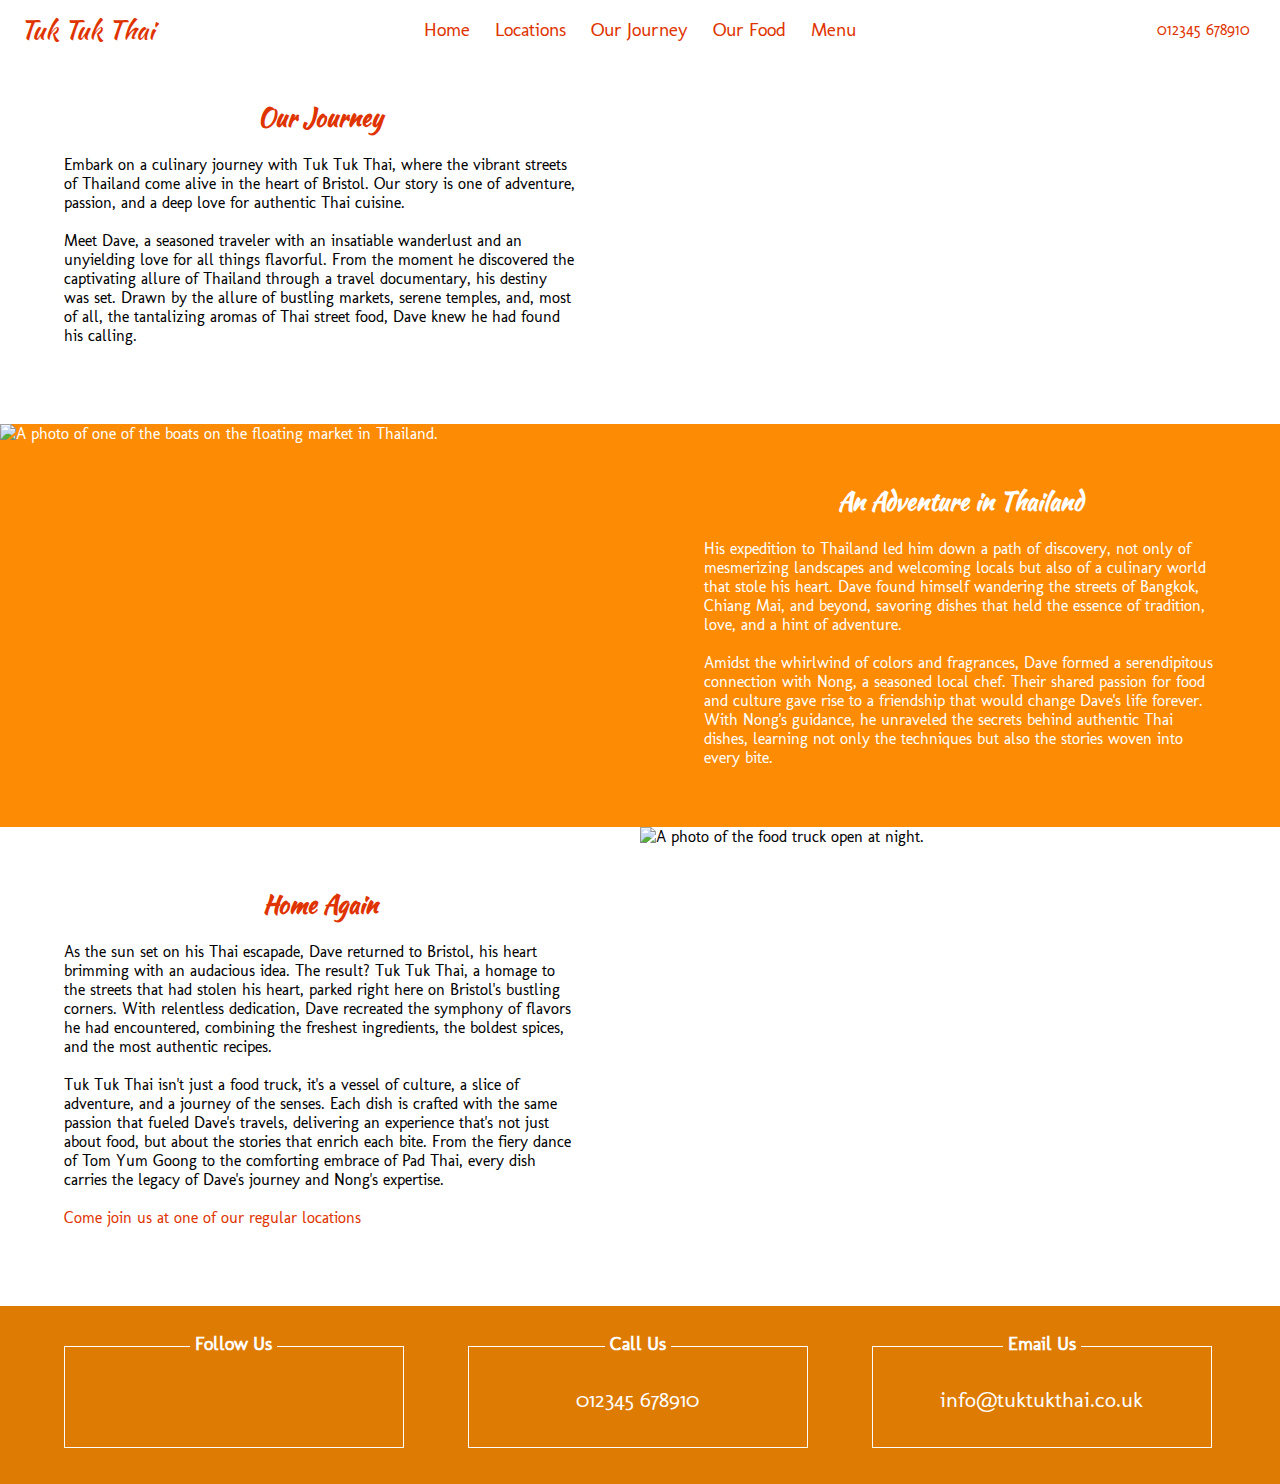
==== commit 99f4f95c: "Minor updates to code to improve accessibility" ====
--- a/journey.html
+++ b/journey.html
@@ -3,84 +3,89 @@
 <head>
     <meta charset="UTF-8">
     <meta name="viewport" content="width=device-width, initial-scale=1.0">
+    <meta name="description" content="Find out how we brought a taste of Thailand to Bristol">
     <link href="assets/css/style.css" rel="stylesheet" type="text/css">
     <link href="assets/fontawesome/css/all.css" rel="stylesheet" type="text/css"> 
-    <title>Document</title>
+    <title>Tuk Tuk Thai - Our Journey</title>
 </head>
 <body>
+    <!--Begin header & nav bar-->
     <header>
         <nav id="top-bar">
-            <div class="top-logo"><a href="index.html">Tuk Tuk Thai</a></div>
+            <div class="top-logo"><a href="index.html" aria-label="logo">Tuk Tuk Thai</a></div>
             <!--Use hidden checkbox to call fly out menu. Below 850px-->
             <div class="menu-toggle">
-                <input type="checkbox" name="toggleMenu" id="toggle-menu" />
+                <!--Hidden checkbox for flyout menu-->
+                <input type="checkbox" name="toggleMenu" id="toggle-menu" aria-label="toggle menu">
+                <!--Hamburger lines-->
                 <span></span>
                 <span></span>
                 <span></span>
-                <ul id="nav-bar">
-                    <li class="nav-link"><a href="index.html">Home</a></li>
-                    <li class="nav-link"><a href="locations.html">Locations</a></li>
-                    <li class="nav-link"><a href="journey.html">Our Journey</a></li>
-                    <li class="nav-link"><a href="gallery.html">Our Food</a></li>
-                    <li class="nav-link"><a href="#">Menu</a></li>
+                <ul id="nav-bar" aria-label="navigation">
+                    <li class="nav-link" aria-labelledby="home-link"><a href="index.html" id="home-link">Home</a></li>
+                    <li class="nav-link" aria-labelledby="location-link"><a href="locations.html" id="location-link">Locations</a></li>
+                    <li class="nav-link" aria-labelledby="journey-link"><a href="journey.html" id="journey-link">Our Journey</a></li>
+                    <li class="nav-link" aria-labelledby="gallery-link"><a href="gallery.html" id="gallery-link">Our Food</a></li>
+                    <li class="nav-link" aria-labelledby="menu-link"><a href="assets/img/menu.jpeg" target="_blank" id="menu-link">Menu</a></li>
                 </ul>
             </div>
-            <div class="top-phone"><a href="tel:012345 678910"><i class="fa-solid fa-phone fa-sm" style="color: #fd4004;"></i> 012345 678910</a></div>
+            <div class="top-phone"><a href="tel:012345678910" aria-label="phone number"><i class="fa-solid fa-phone fa-sm" style="color: #fd4004;"></i> 012345 678910</a></div>
         </nav>
     </header>
     <div class="spacer"></div>
-    <section class="flex-container">
+    <main id="content">
+    <div class="flex-container">
         <div class="flex-content">
-            <article class="content-text">
+            <section class="content-text">
                 <h2>Our Journey</h2>
                 <p>Embark on a culinary journey with Tuk Tuk Thai, where the vibrant streets of Thailand come alive in the heart of Bristol. Our story is one of adventure, passion, and a deep love for authentic Thai cuisine.</p>
-                <br/>
+                <br>
                 <p>Meet Dave, a seasoned traveler with an insatiable wanderlust and an unyielding love for all things flavorful. From the moment he discovered the captivating allure of Thailand through a travel documentary, his destiny was set. Drawn by the allure of bustling markets, serene temples, and, most of all, the tantalizing aromas of Thai street food, Dave knew he had found his calling.</p>
-                <br/>
-            </article>
+                <br>
+            </section>
         </div>
-        <div class="flex-content"><img src="assets/img/thai-market-stall.jpg" class="journey-image"></div>
+        <div class="flex-content"><img src="assets/img/thai-market-stall.jpg" class="journey-image" alt="A photo of a night time market stall in Thailand."></div>
         <div class="clear"></div>
-    </section>
-    <section class=" flex-container orange">
-        <div class="flex-content"><img src="assets/img/thai-floating-market.jpg" class="journey-image"></div>
+    </div>
+    <div class="flex-container orange">
+        <div class="flex-content"><img src="assets/img/thai-floating-market.jpg" class="journey-image" alt="A photo of one of the boats on the floating market in Thailand."></div>
         <div class="flex-content">
-            <article class="content-text">
+            <section class="content-text">
                 <h2>An Adventure in Thailand</h2>
                 <p>His expedition to Thailand led him down a path of discovery, not only of mesmerizing landscapes and welcoming locals but also of a culinary world that stole his heart. Dave found himself wandering the streets of Bangkok, Chiang Mai, and beyond, savoring dishes that held the essence of tradition, love, and a hint of adventure.</p>
-                <br/>
+                <br>
                 <p>Amidst the whirlwind of colors and fragrances, Dave formed a serendipitous connection with Nong, a seasoned local chef. Their shared passion for food and culture gave rise to a friendship that would change Dave's life forever. With Nong's guidance, he unraveled the secrets behind authentic Thai dishes, learning not only the techniques but also the stories woven into every bite.</p>
-            </article>
+            </section>
         </div>
         <div class="clear"></div>
-    </section>
-    <section class="flex-container">
+    </div>
+    <div class="flex-container">
         <div class="flex-content">
-            <article class="content-text">
+            <section class="content-text">
                 <h2>Home Again</h2>
                 <p>As the sun set on his Thai escapade, Dave returned to Bristol, his heart brimming with an audacious idea. The result? Tuk Tuk Thai, a homage to the streets that had stolen his heart, parked right here on Bristol's bustling corners. With relentless dedication, Dave recreated the symphony of flavors he had encountered, combining the freshest ingredients, the boldest spices, and the most authentic recipes.</p>
-                <br/>
+                <br>
                 <p>Tuk Tuk Thai isn't just a food truck, it's a vessel of culture, a slice of adventure, and a journey of the senses. Each dish is crafted with the same passion that fueled Dave's travels, delivering an experience that's not just about food, but about the stories that enrich each bite. From the fiery dance of Tom Yum Goong to the comforting embrace of Pad Thai, every dish carries the legacy of Dave's journey and Nong's expertise.</p>
-                <br/>
+                <br>
                 <p><a href="locations.html">Come join us at one of our regular locations</a></p>
-                <br/>
-            </article>
+                <br>
+            </section>
         </div>
-        <div class="flex-content"><img src="assets/img/food-truck-night.jpg" class="journey-image"></div>
+        <div class="flex-content"><img src="assets/img/food-truck-night.jpg" class="journey-image" alt="A photo of the food truck open at night."></div>
         <div class="clear"></div>
-    </section>
+    </div>
+</main>
     <footer class="footer">
-        <article class="ft-socials"><h4 class="ft-label">Follow Us</h4>
+        <article class="ft-socials" aria-label="social media links"><h4 class="ft-label">Follow Us</h4>
             <ul>
-                <li><a href="https://facebook.com" target="_blank"><i class="fa-brands fa-facebook" style="color: #ffffff;"></i></a></li>
-                <li><a href="https://instagram.com" target="_blank"><i class="fa-brands fa-instagram" style="color: #ffffff;"></i></a></li>
-                <li><a href="https://twitter.com" target="_blank"><i class="fa-brands fa-twitter" style="color: #ffffff;"></i></a> </li>
+                <li><a href="https://facebook.com" target="_blank" aria-label="facebook"><i class="fa-brands fa-facebook" style="color: #ffffff;"></i></a></li>
+                <li><a href="https://instagram.com" target="_blank" aria-label="instagram"><i class="fa-brands fa-instagram" style="color: #ffffff;"></i></a></li>
+                <li><a href="https://twitter.com" target="_blank" aria-label="twitter"><i class="fa-brands fa-twitter" style="color: #ffffff;"></i></a> </li>
             </ul>
         </article>
-        <article class="ft-phone"><h4 class="ft-label">Call Us</h4><p class="ft-text"><a href="callto:012345 678910">012345 678910</a></p></article>
-        <article class="ft-email"><h4 class="ft-label">Email Us</h4><p class="ft-text"><a href="mailto:info@tuktukthai.co.uk">info@tuktukthai.co.uk</a></p></article>
-        <br class="clear" />
+        <article class="ft-phone" aria-label="phone number"><h4 class="ft-label">Call Us</h4><p class="ft-text"><a href="callto:012345678910">012345 678910</a></p></article>
+        <article class="ft-email" aria-label="email"><h4 class="ft-label">Email Us</h4><p class="ft-text"><a href="mailto:info@tuktukthai.co.uk">info@tuktukthai.co.uk</a></p></article>
+        <br class="clear">
     </footer>
-
 </body>
 </html>--- a/assets/css/style.css
+++ b/assets/css/style.css
@@ -12,17 +12,17 @@
 }
 
 a {
-    color: #EB3800;
+    color: #E03400;
     text-decoration: none;
 }
 
 h2 {
-    color: #EB3800;
+    color: #E03400;
     font-family: 'Kaushan Script', cursive, Arial, Helvetica, sans-serif;
 }
 
 h3 {
-    color: #EB3800;
+    color: #E03400;
     font-size: 2.0rem;
 }
 
@@ -47,7 +47,7 @@
 }
 
 .top-logo a {
-    color: #EB3800;
+    color: #E03400;
     text-decoration: none;
     margin: 0 auto auto 10px;
     display: block;
@@ -74,11 +74,11 @@
     position: relative;
     cursor: pointer;
     opacity: 0; /* Hide the checkbox */
-    z-index: 2; /* Set postion above everything */  
+    z-index: 2; /* Set postion above everything to make clickable*/  
     -webkit-touch-callout: none;
 }
 
-/* Create hamburger */
+/* Create hamburger lines */
 .menu-toggle span
 {
     display: block;
@@ -86,7 +86,7 @@
     height: 4px;
     margin-bottom: 5px;
     position: relative;
-    background: #EB3800;
+    background: #E03400;
     border-radius: 3px;
     z-index: 1;
     transform-origin: 4px 0px;
@@ -105,12 +105,12 @@
     transform-origin: 0% 100%;
 }
 
-/* Transform into a cross */
+/* Transform hamburger into a cross */
 .menu-toggle input:checked ~ span
     {
     opacity: 1;
     transform: rotate(45deg) translate(-2px, -1px);
-    background: #EB3800;
+    background: #E03400;
     }
 
 .menu-toggle input:checked ~ span:nth-last-child(3)
@@ -147,17 +147,17 @@
 
 .nav-link {
     display: block;
-    font-size: 1.0rem;
+    font-size: 1.2rem;
 }
 
 .nav-link a {
-    color: #EB3800;
+    color: #E03400;
     text-decoration: none;
     padding-left: 10px;
 }
 
 .nav-link a:hover {
-    background-color: #EB3800;
+    background-color: #E03400;
     color: white;
     display: block;
     height: inherit;
@@ -172,12 +172,12 @@
 }
 
 .top-phone a {
-    color: #EB3800;
+    color: #E03400;
     text-decoration: none;
 }
-
 /* End top bar and nav bar */
-/* Begin styling hero section */
+
+/* Begin hero section */
 .clear {
     clear: both;
     height: 0;
@@ -204,7 +204,7 @@
 }
 
 .hero-logo {
-    color: #EB3800;
+    color: #E03400;
     font-family: 'Kaushan Script', cursive, Arial, Helvetica, sans-serif;
     font-size: 2.6rem;
     display: block;
@@ -221,15 +221,15 @@
     width: 130px;
     height: 46px;
     margin-top: 26px;
-    color: #EB3800;
+    color: #E03400;
     font-size: 1.1rem;
     font-weight: 500;
     background-color: rgba(250,250,250,0);
-    border: 2px solid #EB3800;
-}
-/* End styling hero section */
-
-/* Begin styling location boxes */
+    border: 2px solid #E03400;
+}
+/* End hero section */
+
+/* Begin location boxes */
 #locations {
     width: 100%;
     height: auto;
@@ -271,16 +271,16 @@
 }
 
 .location-text:hover {
-    transform:scale(105%);
+    transform: scale(1.05);
     transition: 200ms;
 }
 
 #location-one {
-    background-color: #FD8B04;
+    background-color: #DE7B02 /* #FD8B04 */;
 }
 
 #location-two {
-    background-color: #F67600;
+    background-color: #E66F00 /*comment out for testing #F67600 */;
 }
 
 #location-three {
@@ -290,9 +290,9 @@
 #location-four {
     background-color: #FD4004;
 }
-/* End styling location boxes*/
-
-/*Begin styling homepage content */
+/* End location boxes*/
+
+/*Begin homepage*/
 
 .spacer {
     width: 100%;
@@ -302,6 +302,7 @@
 #journey-section {
     margin-bottom: 30px;
 }
+
 .content-container {
     width: 100%;
     height: 100%;
@@ -353,7 +354,6 @@
 
 #food-home-img-first {
     width: 100%;
-
 }
 
 #mailer-section {
@@ -368,7 +368,7 @@
 #mail-form {
     width: 90%;
     height: fit-content;
-    background-color: #EB3800;
+    background-color:   #E03400;
     margin: 26px auto;
     position: relative;
     z-index: 5;
@@ -421,10 +421,10 @@
     background-color: rgba(250,250,250,0);
     border: 2px solid #ffffff;
 }
-
-/*End styling home page content*/
-
-/*Begin styling */
+/*End home page*/
+
+/*Begin general content for pages*/
+
  .content-text {
     width: 90%;
     height: fit-content;
@@ -437,7 +437,8 @@
  }
 
  #opening-times {
-    color: #FD8B04;
+    color: #E03400;
+    margin: 30px;
  }
 
  #opening-times tr td {
@@ -452,13 +453,12 @@
  }
 
  .flex-content {
-    width: 100% ;
+    width: 100%;
  }
 
-/*End styling */
+/*End general content */
 
 /* Gallery Page */
-
 #gallery {
     display: block;
     width: 90%;
@@ -466,7 +466,7 @@
 }
 
 #gallery-text {
-    padding: 70px 30px 0 70px;
+    padding: 70px 30px 0 30px;
     text-align: center;
 }
 
@@ -496,14 +496,14 @@
 
 .gallery-stack img:hover {
     border: solid 8px white;
-    transform:scale(110%);
+    transform: scale(1.1);
     transition: 600ms;
 
 }
 
 /* End Gallery */
 
-/* Begin styling footer */
+/* Begin footer */
 
 #home-footer {
     margin-top: -100px;
@@ -513,7 +513,7 @@
 .footer {
     width: 100%;
     height: fit-content;
-    background-color: #FD8B04;
+    background-color: #DE7B02 /* #FD8B04 */;
     margin-top: 20px;
     padding: 40px 0 0 0;
 }
@@ -530,10 +530,11 @@
     color: white;
     display: block;
     width: fit-content;
+    font-size: 1.2rem;
     padding: 5px;
-    background-color: #FD8B04;
+    background-color: #DE7B02 /* #FD8B04 */;
     position: relative;
-    top: -15px;
+    top: -20px;
     margin: 0 auto 0;
 }
 
@@ -550,9 +551,15 @@
 
 .ft-text a {
     color: white;
-    font-size: 1.0rem;
+    font-weight: 500;
+    font-kerning: normal;
+    font-size: 1.4rem;
     line-height: 2.5rem;
 }
+
+/*End footer*/
+
+/*Begin breakpoints*/
 
 @media screen and (min-width: 768px) {
     #locations > ul {
@@ -605,8 +612,6 @@
         max-width: 50%;
         padding: 0 4px;
     }
-
-
 }
 
 @media screen and (min-width: 850px) {
@@ -630,6 +635,7 @@
         left: 25%;
         margin-top: 0;
         text-align: center;
+        height: 60px;
     }
 
 
@@ -645,9 +651,9 @@
     }
 
     .nav-link a:hover {
-        color: #EB3800;
+        color: #E03400;
         background: white;
-        border-bottom: #EB3800 1px solid;
+        border-bottom: #E03400 1px solid;
         padding: 0;
     }
 
@@ -736,13 +742,13 @@
     .orange {
         background-color: #FD8B04;
         color: white;
-     }
+    }
     
-     .orange h2 {
+    .orange h2 {
         color: white;
-     }
-
-     .form-row {
+    }
+
+    .form-row {
         width: 50%;
         margin: 40px 0 10px 0;
         float: left;
@@ -785,9 +791,9 @@
         width: 80%;
         height: fit-content;
         margin: 60px 10%;
-     }
-
-     .journey-image, .location-image {
+    }
+
+    .journey-image, .location-image {
         width: 100%;
         object-fit: cover;
     }
